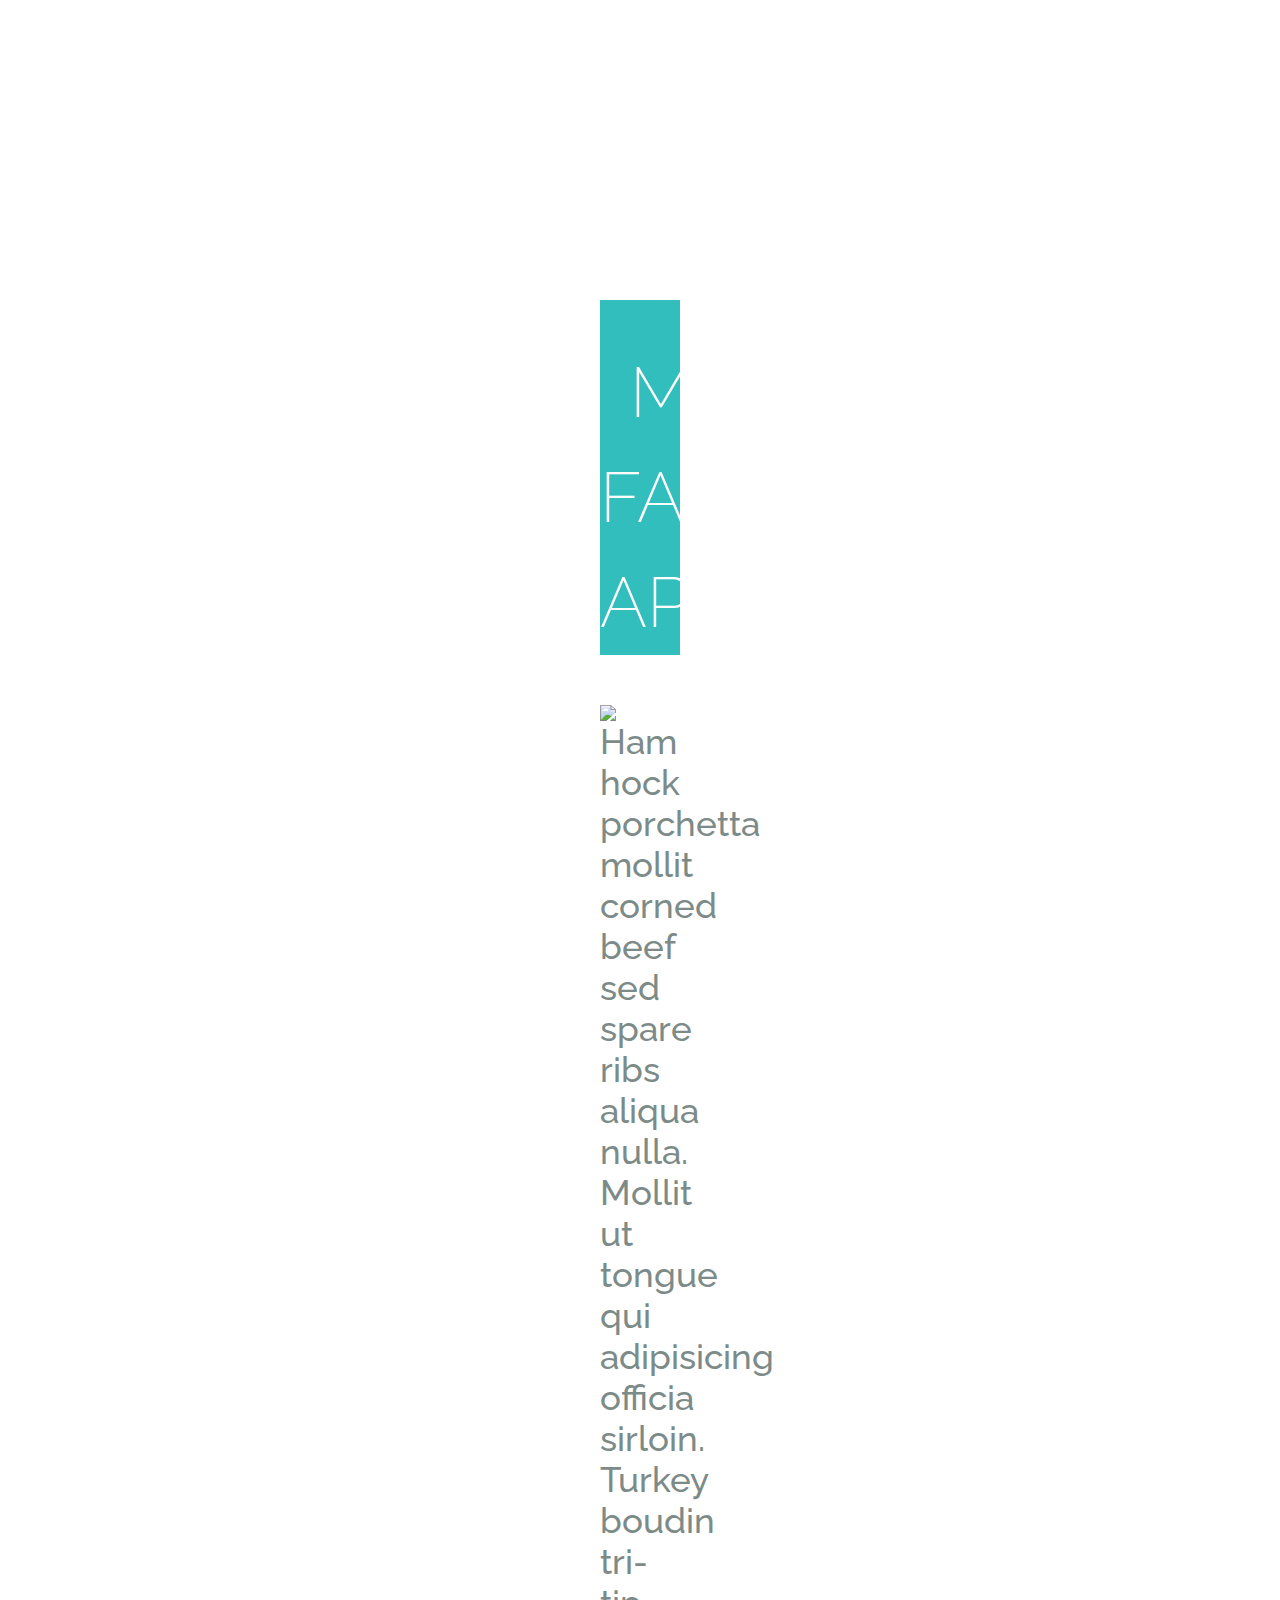
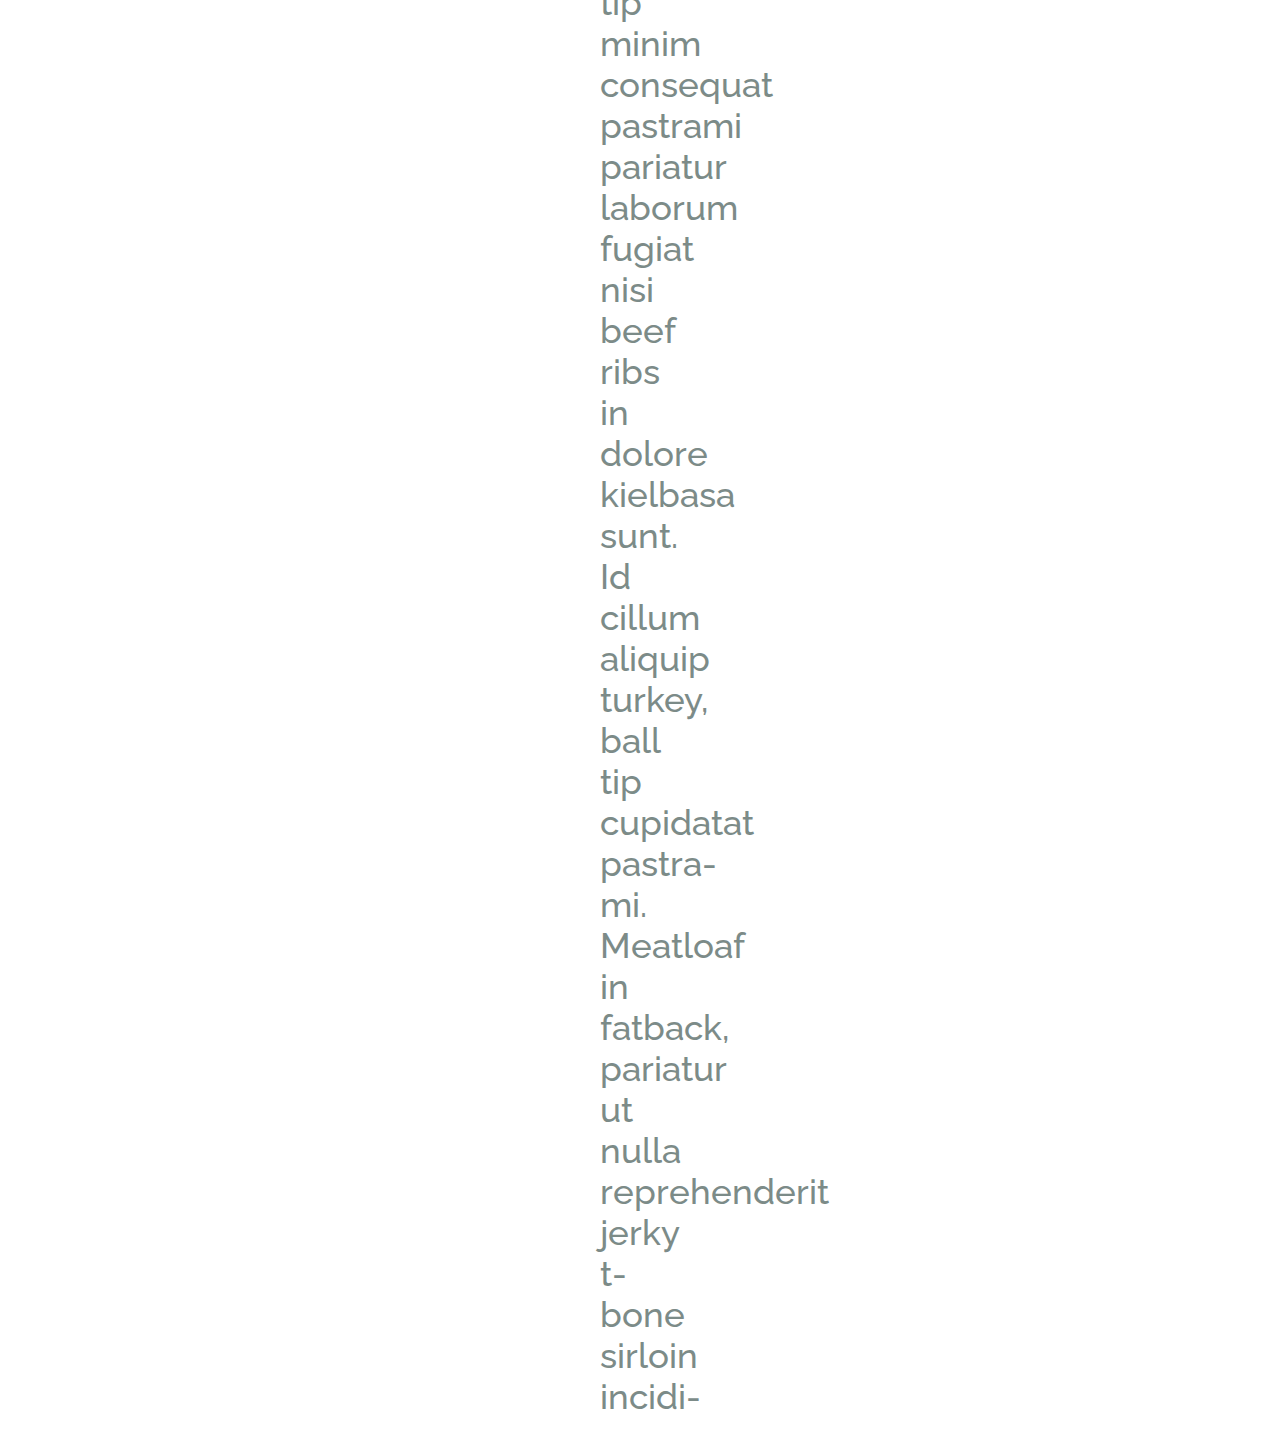
==== mock1/index.html @ c6fa7521 "Mock1, sass" ====
<!DOCTYPE html>
<html lang = 'en'>

<head>
   <meta charset = "UTF_8">
   <title>Veronica Lona</title>
   <link rel="stylesheet" href="css/main.css">
</head>

<body>

   <h1>MY FAVORITE APP </h1>


   <p class = "aligned-text">
      <img src = "https://a.dilcdn.com/bl/wp-content/uploads/sites/13/2013/04/flashcards.jpg">
      Ham hock porchetta mollit corned beef
      sed spare ribs aliqua nulla. Mollit ut
      tongue qui adipisicing officia sirloin.
      Turkey boudin tri-tip minim consequat
      pastrami pariatur laborum fugiat nisi
      beef ribs in dolore kielbasa sunt. Id cillum
      aliquip turkey, ball tip cupidatat pastra-
      mi. Meatloaf in fatback, pariatur ut nulla
      reprehenderit jerky t-bone sirloin incidi-
   </p>

</body>
</html>
---- mock1/css/main.css ----
@import url(https://fonts.googleapis.com/css?family=Raleway:300,500);
* {
  font-family: "Raleway", sans-serif;
  text-rendering: optimizeLegibility;
  margin-left: 20px;
  margin-right: 20px; }

h1 {
  background-color: #33BEBE;
  color: #FFFFFF;
  padding-top: 40px;
  margin-top: 300px;
  line-height: 1.5;
  text-indent: 30px;
  font-weight: 200; }

p {
  color: #7C8B88;
  font-weight: 500; }

img {
  float: left;
  margin-left: 0;
  margin-right: 0;
  width: auto; }

.aligned-text {
  margin-top: 70px; }

p {
  font-size: 24px; }

h1 {
  font-size: 50px; }

/* Small -mobile*/
/*{
   *
   {
      @include element-conf(20px);
   }

   @include font-size(50px, 24px);

   img
   {
      margin-bottom: 40px;
   }

//}*/
/*Medium - Tablet */
@media (min-width: 40em) {
  * {
    margin-left: 40px;
    margin-right: 40px; }

  p {
    font-size: 24px; }

  h1 {
    font-size: 70px; }

  .aligned-text {
    margin-top: 50px; }

  img {
    padding-right: 10px; } }
/*large - Desktop*/
@media (min-width: 64em) {
  * {
    margin-left: 200px;
    margin-right: 200px; }

  p {
    font-size: 35px; }

  h1 {
    font-size: 70px; }

  img {
    margin-right: 35px; } }

/*# sourceMappingURL=main.css.map */
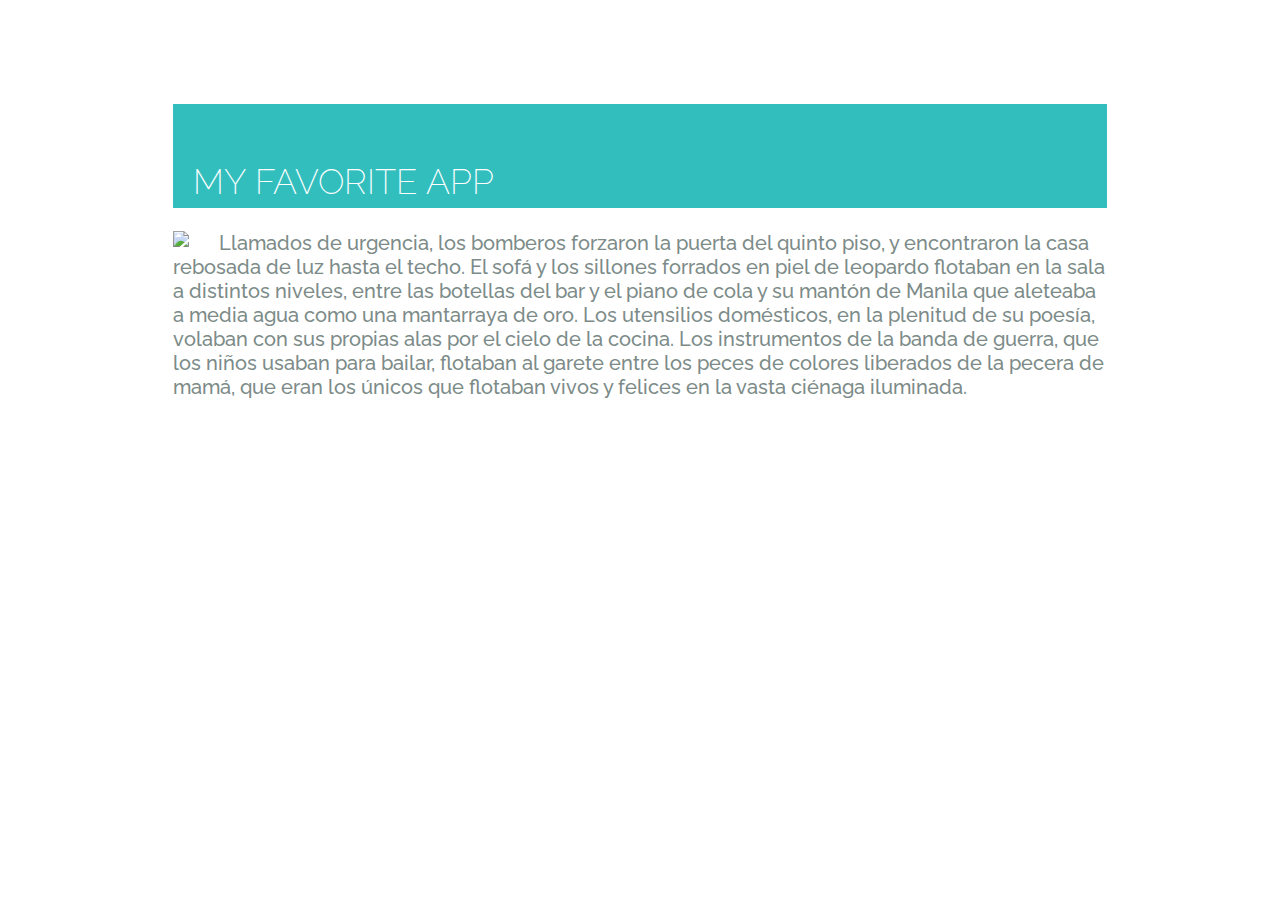
==== commit fd8dee88: "Practica 1" ====
--- a/mock1/index.html
+++ b/mock1/index.html
@@ -2,7 +2,7 @@
 <html lang = 'en'>
 
 <head>
-   <meta charset = "UTF_8">
+   <meta charset = "UTF-16">
    <title>Veronica Lona</title>
    <link rel="stylesheet" href="css/main.css">
 </head>
@@ -13,16 +13,17 @@
 
 
    <p class = "aligned-text">
-      <img src = "https://a.dilcdn.com/bl/wp-content/uploads/sites/13/2013/04/flashcards.jpg">
-      Ham hock porchetta mollit corned beef
-      sed spare ribs aliqua nulla. Mollit ut
-      tongue qui adipisicing officia sirloin.
-      Turkey boudin tri-tip minim consequat
-      pastrami pariatur laborum fugiat nisi
-      beef ribs in dolore kielbasa sunt. Id cillum
-      aliquip turkey, ball tip cupidatat pastra-
-      mi. Meatloaf in fatback, pariatur ut nulla
-      reprehenderit jerky t-bone sirloin incidi-
+      <img src = "https://trimmagazine.files.wordpress.com/2013/08/sangria.jpg">
+         Llamados de urgencia, los bomberos forzaron la puerta del quinto piso,
+         y encontraron la casa rebosada de luz hasta el techo. El sofá y los sillones
+         forrados en piel de leopardo flotaban en la sala a distintos niveles, entre
+         las botellas del bar y el piano de cola y su mantón de Manila que aleteaba a
+         media agua como una mantarraya de oro. Los utensilios domésticos, en la plenitud
+         de su poesía, volaban con sus propias alas por el cielo de la cocina.
+         Los instrumentos de la banda de guerra, que los niños usaban para bailar,
+         flotaban al garete entre los peces de colores liberados de la pecera de mamá,
+         que eran los únicos que flotaban vivos y felices en la vasta ciénaga iluminada.
+         
    </p>
 
 </body>
--- a/mock1/css/main.css
+++ b/mock1/css/main.css
@@ -1,18 +1,17 @@
 @import url(https://fonts.googleapis.com/css?family=Raleway:300,500);
 * {
   font-family: "Raleway", sans-serif;
-  text-rendering: optimizeLegibility;
-  margin-left: 20px;
-  margin-right: 20px; }
+  text-rendering: optimizeLegibility; }
 
 h1 {
   background-color: #33BEBE;
   color: #FFFFFF;
-  padding-top: 40px;
-  margin-top: 300px;
   line-height: 1.5;
-  text-indent: 30px;
-  font-weight: 200; }
+  text-indent: 20px;
+  font-weight: 200;
+  padding-top: 5%;
+  margin-top: 10%;
+  text-transform: uppercase; }
 
 p {
   color: #7C8B88;
@@ -22,62 +21,56 @@
   float: left;
   margin-left: 0;
   margin-right: 0;
+  margin-bottom: 5px;
   width: auto; }
 
-.aligned-text {
-  margin-top: 70px; }
+/* Small -mobile*/
+@media screen and (min-width: 20em) {
+  * {
+    margin-left: 2%;
+    margin-right: 2%; }
 
-p {
-  font-size: 24px; }
-
-h1 {
-  font-size: 50px; }
-
-/* Small -mobile*/
-/*{
-   *
-   {
-      @include element-conf(20px);
-   }
-
-   @include font-size(50px, 24px);
-
-   img
-   {
-      margin-bottom: 40px;
-   }
-
-//}*/
-/*Medium - Tablet */
-@media (min-width: 40em) {
-  * {
-    margin-left: 40px;
-    margin-right: 40px; }
+  .aligned-text {
+    margin-top: 10px; }
 
   p {
-    font-size: 24px; }
+    font-size: 15px; }
 
   h1 {
-    font-size: 70px; }
+    font-size: 30px; } }
+/*Medium - Tablet */
+@media screen and (min-width: 40em) {
+  * {
+    margin-left: 5%;
+    margin-right: 5%; }
 
   .aligned-text {
-    margin-top: 50px; }
+    margin-top: 10px; }
+
+  p {
+    font-size: 15px; }
+
+  h1 {
+    font-size: 35px; }
 
   img {
-    padding-right: 10px; } }
+    padding-right: 15px; } }
 /*large - Desktop*/
-@media (min-width: 64em) {
+@media screen and (min-width: 64em) {
   * {
-    margin-left: 200px;
-    margin-right: 200px; }
+    margin-left: 5%;
+    margin-right: 5%; }
+
+  .aligned-text {
+    margin-top: 10px; }
 
   p {
+    font-size: 20px; }
+
+  h1 {
     font-size: 35px; }
 
-  h1 {
-    font-size: 70px; }
-
   img {
-    margin-right: 35px; } }
+    margin-right: 15px; } }
 
 /*# sourceMappingURL=main.css.map */
